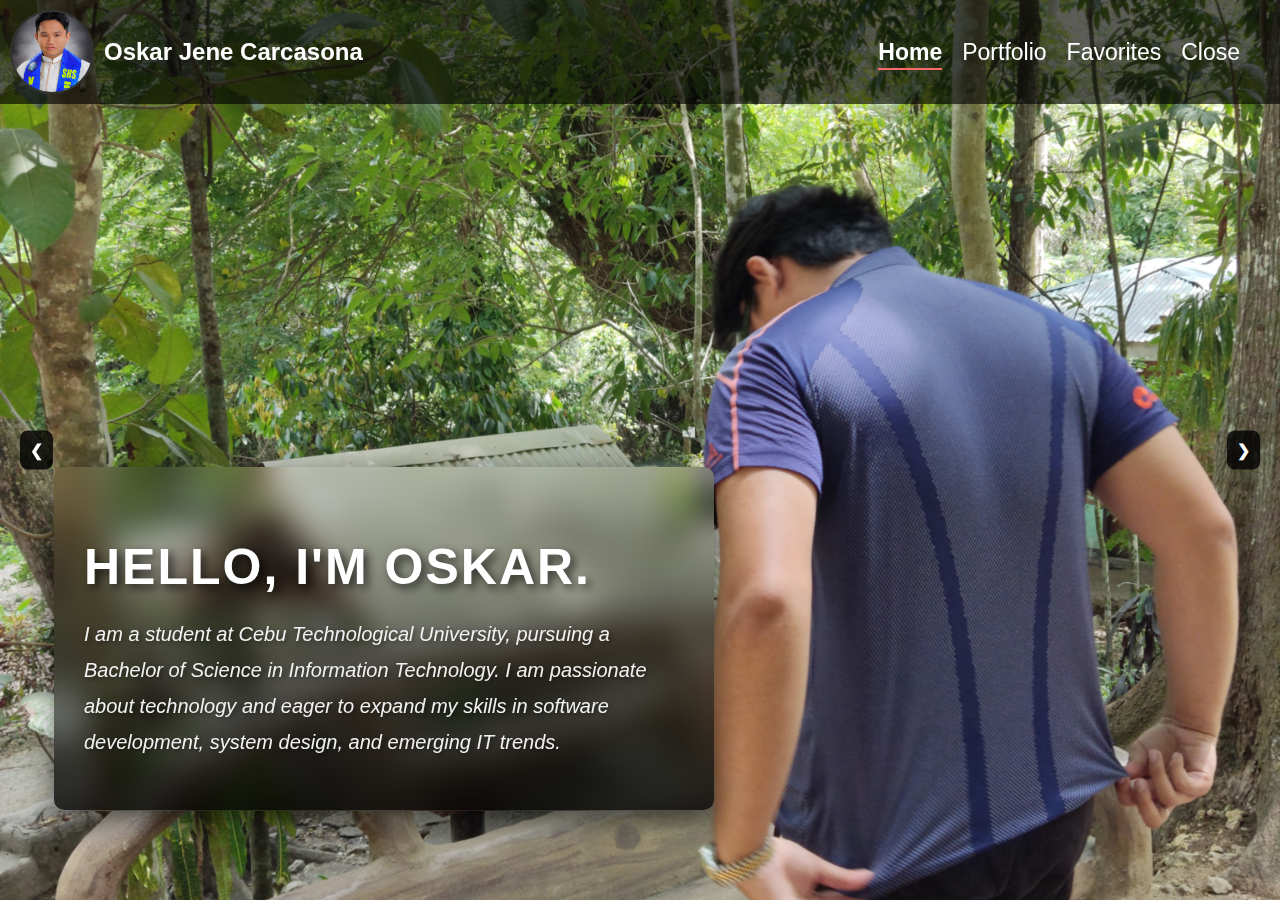
==== index.html @ 6c3a2879 "Add files via upload" ====
<!DOCTYPE html>
<html lang="en">
<head>
    <meta charset="UTF-8">
    <meta name="viewport" content="width=device-width, initial-scale=1.0">
    <title>Home</title>
    <link rel="stylesheet" href="style.css">
    
    
</head>
<body>

    <header>
        <div class="logo">
            <img src="Images/avatar.jpg" alt="Profile Avatar" class="avatar">
            Oskar Jene Carcasona
        </div>
        <nav>
            <ul>
                <li><a href="#" onclick="openPage('index.html')" class="active">Home</a></li>
                <li><a href="#" onclick="openPage('Portfolio.html')">Portfolio</a></li>
                <li><a href="#" onclick="openPage('Favorites.html')">Favorites</a></li>
                <li><a href="#" onclick="">Close</a></li>
                
            </ul>
        </nav>
    </header>

    <section class="carousel">
        <div class="carousel-container">
            <div class="slide active">
                <img src="Images/oj.jpg" alt="Slide 1">
                <div class="overlay">
                    <h2>Hello, I'm Oskar.</h2>
                    <p>I am a student at Cebu Technological University, pursuing a Bachelor of Science in Information Technology. I am passionate about technology and eager to expand my skills in software development, system design, and emerging IT trends.</p>
                    
                </div>
            </div>
            <div class="slide">
                <img src="Images/oj2.jpg" alt="Slide 2">
                <div class="overlay2">
                    <h2>finding confidence in solitude</h2>
                    <p>College life is a journey of self-discovery. Between endless assignments and sleepless nights, we learn to embrace challenges, build resilience, and grow into the people we are meant to be.</p>
                    
                </div>
            </div>
            <div class="slide">
                <img src="Images/oj3.jpg" alt="Slide 3">
                <div class="overlay3">
                    <h2>embracing change with open arms</h2>
                    <p>"Growth is painful. Change is painful. But nothing is as painful as staying stuck somewhere you don’t belong." – Mandy Hale</p>
                </div>
            </div>
        </div>
        <button class="prev">&#10094;</button>
        <button class="next">&#10095;</button>
    </section>
<script>
    let index = 0;
const slides = document.querySelectorAll(".slide");
const totalSlides = slides.length;

document.querySelector(".next").addEventListener("click", () => {
    index = (index + 1) % totalSlides;
    updateCarousel();
});

document.querySelector(".prev").addEventListener("click", () => {
    index = (index - 1 + totalSlides) % totalSlides;
    updateCarousel();
});

function updateCarousel() {
    const container = document.querySelector(".carousel-container");
    container.style.transform = `translateX(-${index * 100}vw)`;
}

setInterval(() => {
    index = (index + 1) % totalSlides;
    updateCarousel();
}, 5000);

// ====== CLOSE ======
// open new tab then close previous tab
function openPage(url) {
                window.open(url, '_blank');
                self.close(); 
            }
</script>
</body>
</html>
---- style.css ----
body {
    font-family: Arial, sans-serif;
    margin: 0;
    padding: 0;
    background-image: url(Images/background.jpg);
    background-size: cover;
   
}

header {
    display: flex;
    justify-content: space-between;
    align-items: center;
    padding: 10px;
    background: #010101a3;
    position: fixed;
    width: 100%;
    top: 0;
    z-index: 1000;
}

.logo {
    font-size: 24px;
    font-weight: bold;
    color:white;
}
nav{
    margin-right: 50px;
} 

nav ul {
    list-style: none;
    display: flex;
    gap: 20px;
    
   
}

nav ul li a {
    font-size: 23px;
    text-decoration: none;
    color: white;
    transition: color 0.3s ease-in-out, transform 0.2s ease-in-out;
}

nav ul li a:hover {
    color: #ff6b6b;
    transform: scale(1.1); 
}


nav ul li a.active {
    font-weight: bold;
    border-bottom: 2px solid #ff6b6b; 
    padding-bottom: 3px;
}

.carousel {
    position: relative;
    width: 100%;
    height: 100vh;
    overflow: hidden;
}

.carousel-container {
    display: flex;
    width: 300%;
    transition: transform 0.5s ease-in-out;
}

.slide {
    width: 100vw;
    height: 100vh;
    position: relative;
}

.slide img {
    width: 100%;
    height: 100%;
    object-fit: cover;
    
}
.overlay, .overlay2, .overlay3 {
    position: absolute;
    bottom: 10%;
    left: 30%;
    transform: translateX(-50%);
    color: white;
    max-width: 600px;
    padding: 30px;
    border-radius: 10px;
    backdrop-filter: blur(15px);
    background: linear-gradient(180deg, rgba(0, 0, 0, 0) 0%, rgba(0, 0, 0, 0.8) 100%);
    box-shadow: 0 10px 30px rgba(0, 0, 0, 0.6);
}
.overlay2{
    left: 80%;
}
.overlay3{
    left: 50%;
}

/* Movie Poster Typography */
.overlay h2, .overlay2 h2,.overlay3 h2 {
    font-size: 50px;
    font-weight: 900;
    text-transform: uppercase;
    margin-bottom: 10px;
    text-shadow: 4px 4px 10px rgba(0, 0, 0, 0.7);
    letter-spacing: 2px;
}

/* Subtitle/Text Effect */
.overlay p, .overlay2 p, .overlay3 p{
    font-size: 20px;
    font-style: italic;
    line-height: 1.8;
    color: #f1f1f1;
    text-shadow: 2px 2px 5px rgba(0, 0, 0, 0.5);
}

button {
    padding: 12px 25px;
    border: none;
    background: #ff6b6b;
    color: white;
    font-size: 16px;
    font-weight: bold;
    border-radius: 8px;
    cursor: pointer;
    transition: background 0.3s ease, transform 0.2s ease;
}

button:hover {
    background: #393838;
    transform: scale(1.05);
}

.prev, .next {
    position: absolute;
    top: 50%;
    transform: translateY(-50%);
    background: rgb(0 0 0 / 81%);
    border: none;
    padding: 10px;
    cursor: pointer;
}

.prev { left: 20px; }
.next { right: 20px; }
.logo {
    display: flex;
    align-items: center;
    font-size: 24px;
    font-weight: bold;
    gap: 10px; 
}

.avatar {
    width: 80px;  
    height: 80px;
    border-radius: 50%; 
    object-fit: cover;
    border: 2px solid #333; 
}


/*FAVORITES CSS*/

#content {
    width: 100%;
    max-width: 1000px;
    margin: auto;
    padding-bottom: 50px;
    margin-top: 130px;
}

#gallery-caption{
   text-align: center;
   color: #000000;
   background-color: #adabab95;
   padding: 3px;
   font-family: cursive;
   font-weight:bolder;
   font-style:italic;
   width: 100%;
   border-bottom: 3px solid #100f0f;
   border-radius: 2rem;
}

.quote{
    background-color: #0000009c;
    color: #ffffff;
    position: relative;
    width: 300px;
    height: 75px;
    top: 260px;
    left: 0px;
    z-index: 6;
    opacity: 80%;
    text-align: center;
    line-height: 25px;
    }
    
#gallery-header {
    text-align: center;
    width: 100%;
}

#art-exhibit {
    width: 100%;
    display: grid;
    grid-template-columns: repeat(4, 1fr);
    justify-content: center;
    gap: 30px;
}

/* Artwork Styling */
.artwork {
    width: 280px;
    height: 350px;
    background-color: #efefef;
    background-size: cover;
    background-position: center;
    background-repeat: no-repeat;
    position: relative;
    display: flex;
    flex-direction: column;
    justify-content: space-between;
    border-radius: 8px;
    overflow: hidden;
    box-shadow:  5px 5px 15px rgba(0, 0, 0, 0.763); /* Add shadow */
    transition: transform 0.3s ease-in-out, box-shadow 0.3s ease-in-out;
    border: 5px solid rgb(48, 52, 45);
}


#artwork-1 {
    background-image: url('images/image1.jpg');
}

#artwork-2 {
    background-image: url('images/image2.jpg');
}

#artwork-3 {
    background-image: url('images/image3.jpg');
}

#artwork-4 {
    background-image: url('images/image4.jpg');
}

#artwork-5 {
    background-image: url('images/image5.jpg');
}

#artwork-6 {
    background-image: url('images/image6.jpg');
}
#artwork-7 {
    background-image: url('images/image7.jpg');
}
#artwork-8 {
    background-image: url('images/image8.jpg');
}

/* Like Button (Heart) */
.heart1 {
    background-color: #EEF1F2;
    width: 40px;
    height: 40px;
    position: absolute;
    top: 10px;
    right: 10px;
    border-radius: 50%;
    display: flex;
    align-items: center;
    justify-content: center;
    cursor: pointer;
    transition: background 0.3s ease-in-out;
}

.heart1:hover {
    background-color: #A3ACE4;
}

.tosmall {
    width: 24px;
    height: 24px;
}

/* Comment Section */
.comments-section {
    padding: 10px;
    text-align: center;
    
}
.comments-section p {
    color: rgb(255, 255, 255);
    padding: 5px;
    background-color: rgba(0, 0, 0, 0.649);
    width: 50%;
    margin-left: 4rem;
    backdrop-filter: blur(15px);
    border-radius: 1rem;
    font-size: 15px;
    
}
.comments-list {
    border: 3px solid black;
    border-radius: 5px;
    padding: 10px;
    width: 90%;
    max-height: 30px; 
    overflow-y: auto; 
    background: #fff;
    text-align: left;
    list-style: none; 
}





/* Comment Input and Button */
.comment-input {
    border: 2px solid black;
    width: 80%;
    padding: 5px;
    margin-top: 5px;
    margin-bottom: 1rem;
    ;
    border-radius: 5px;
}
label {
    background-color: #171917;
    color: white;
    border: none;
    padding: 10px 20px;
    font-size: 20px;
    border-radius: 5px;
    margin: 10px auto;
    display: block;
    width: 50%;
    text-align: center;
    
}
/* Portfolio */
.function-integration h1{
    text-align: center;
}
.function-integration img{
    width: 300px;
    height: 300px;
    display: block; /* Important: makes the image a block element */
    margin-left: auto;
    margin-right: auto;
    width: 50%;
    margin-bottom: 2rem;
    border: 3px solid black;
}
.function-integration {
    width: 40%;
    margin: 20px auto;
    border: 3px solid #000000;
    padding: 10px;
    background-color: #79747400; 
    margin-top: 130px;
    border-radius: 3rem;
    backdrop-filter: blur(10px);
  }

  .function-integration button{
    display: block;
    width: 55%;
    padding: 15px;
    margin: 10px auto;
    margin-bottom: 5px;
    background-color: #171917;
    color: white;
    border: none;
    cursor: pointer;
    
  } 

/* Responsive Design */
@media (max-width: 1024px) {
    .overlay h2, .overlay2 h2, .overlay3 h2 {
        font-size: 24px;
    }
    .overlay p, .overlay2 p, .overlay3 p {
        font-size: 14px;
    }
}

@media (max-width: 768px) {
    nav ul {
        flex-direction: column;
        align-items: center;
    }
    .carousel-container {
        width: 100%;
    }
    .overlay, .overlay2, .overlay3 {
        bottom: 5%;
        padding: 15px;
    }
    .prev, .next {
        padding: 8px;
    }
    .function-integration {
        width: 95%;
    }
}

@media (max-width: 480px) {
    header {
        flex-direction: column;
        text-align: center;
    }
    .logo {
        font-size: 18px;
    }
    .overlay h2, .overlay2 h2, .overlay3 h2 {
        font-size: 20px;
    }
    .overlay p, .overlay2 p, .overlay3 p {
        font-size: 12px;
    }
    button {
        width: 100%;
    }
}

/*I CAN'T MAKE IT RESPONSIVE T^T UNTA DI RA IPA RESPONSIVE NI MA'AM PLEASE PLEASE PLEASE*/
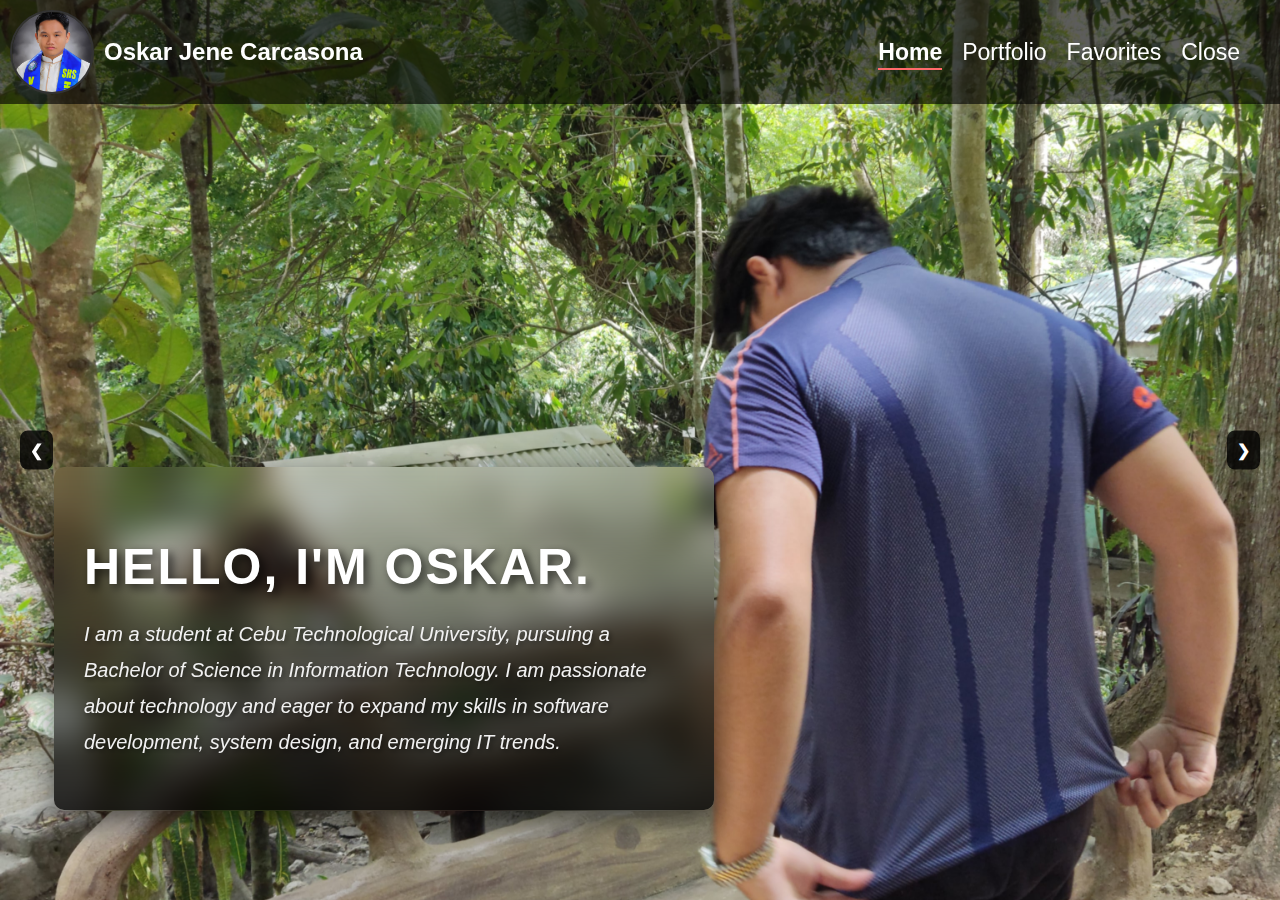
==== commit 6b359e61: "Update index.html" ====
--- a/index.html
+++ b/index.html
@@ -56,29 +56,58 @@
         <button class="next">&#10095;</button>
     </section>
 <script>
-    let index = 0;
+
+let index = 0;
 const slides = document.querySelectorAll(".slide");
 const totalSlides = slides.length;
+const container = document.querySelector(".carousel-container");
+const nextBtn = document.querySelector(".next");
+const prevBtn = document.querySelector(".prev");
 
-document.querySelector(".next").addEventListener("click", () => {
-    index = (index + 1) % totalSlides;
-    updateCarousel();
-});
 
-document.querySelector(".prev").addEventListener("click", () => {
-    index = (index - 1 + totalSlides) % totalSlides;
-    updateCarousel();
-});
+let autoSlideInterval;
 
 function updateCarousel() {
-    const container = document.querySelector(".carousel-container");
     container.style.transform = `translateX(-${index * 100}vw)`;
 }
 
-setInterval(() => {
+function nextSlide() {
     index = (index + 1) % totalSlides;
     updateCarousel();
-}, 5000);
+}
+
+function prevSlide() {
+    index = (index - 1 + totalSlides) % totalSlides;
+    updateCarousel();
+}
+
+// Auto-slide function
+function startAutoSlide() {
+    autoSlideInterval = setInterval(nextSlide, 5000);
+}
+
+// Stop auto-slide
+function stopAutoSlide() {
+    clearInterval(autoSlideInterval);
+}
+
+// PAUSE FOR 7 SECS after clicking the buttons
+nextBtn.addEventListener("click", () => {
+    nextSlide();
+    stopAutoSlide();
+    setTimeout(startAutoSlide, 7000);
+});
+
+prevBtn.addEventListener("click", () => {
+    prevSlide();
+    stopAutoSlide();
+    setTimeout(startAutoSlide, 7000);
+});
+
+
+// Start auto-slide on page load
+startAutoSlide();
+
 
 // ====== CLOSE ======
 // open new tab then close previous tab
--- a/style.css
+++ b/style.css
@@ -237,33 +237,33 @@
 
 
 #artwork-1 {
-    background-image: url('images/image1.jpg');
+    background-image: url('Images/image1.jpg');
 }
 
 #artwork-2 {
-    background-image: url('images/image2.jpg');
+    background-image: url('Images/image2.jpg');
 }
 
 #artwork-3 {
-    background-image: url('images/image3.jpg');
+    background-image: url('Images/image3.jpg');
 }
 
 #artwork-4 {
-    background-image: url('images/image4.jpg');
+    background-image: url('Images/image4.jpg');
 }
 
 #artwork-5 {
-    background-image: url('images/image5.jpg');
+    background-image: url('Images/image5.jpg');
 }
 
 #artwork-6 {
-    background-image: url('images/image6.jpg');
+    background-image: url('Images/image6.jpg');
 }
 #artwork-7 {
-    background-image: url('images/image7.jpg');
+    background-image: url('Images/image7.jpg');
 }
 #artwork-8 {
-    background-image: url('images/image8.jpg');
+    background-image: url('Images/image8.jpg');
 }
 
 /* Like Button (Heart) */
@@ -434,4 +434,4 @@
     }
 }
 
-/*I CAN'T MAKE IT RESPONSIVE T^T UNTA DI RA IPA RESPONSIVE NI MA'AM PLEASE PLEASE PLEASE*/+/*I CAN'T MAKE IT RESPONSIVE T^T UNTA DI RA IPA RESPONSIVE NI MA'AM PLEASE PLEASE PLEASE*/
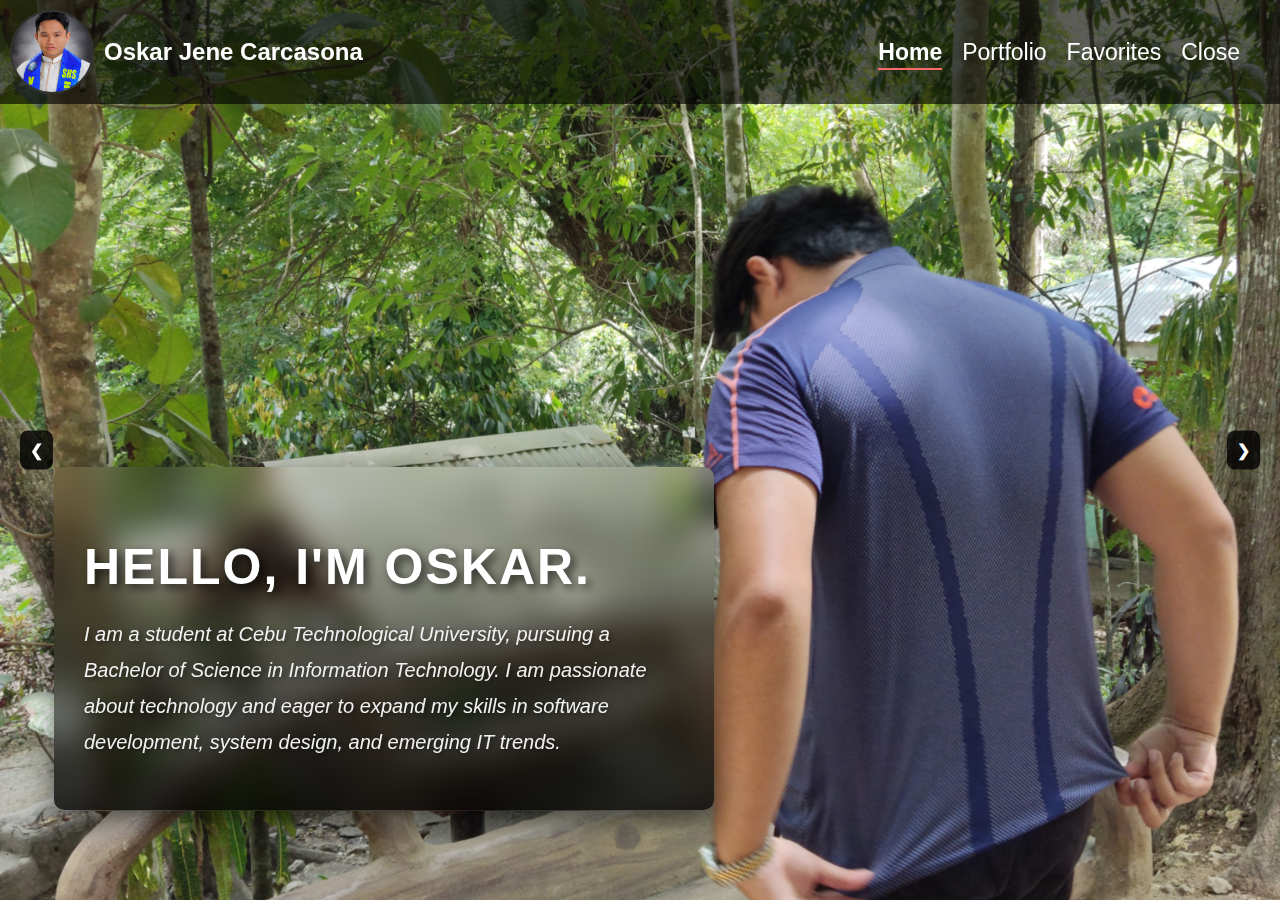
==== commit 7d65131b: "Update index.html" ====
--- a/index.html
+++ b/index.html
@@ -60,54 +60,26 @@
 let index = 0;
 const slides = document.querySelectorAll(".slide");
 const totalSlides = slides.length;
-const container = document.querySelector(".carousel-container");
-const nextBtn = document.querySelector(".next");
-const prevBtn = document.querySelector(".prev");
 
+document.querySelector(".next").addEventListener("click", () => {
+    index = (index + 1) % totalSlides;
+    updateCarousel();
+});
 
-let autoSlideInterval;
+document.querySelector(".prev").addEventListener("click", () => {
+    index = (index - 1 + totalSlides) % totalSlides;
+    updateCarousel();
+});
 
 function updateCarousel() {
+    const container = document.querySelector(".carousel-container");
     container.style.transform = `translateX(-${index * 100}vw)`;
 }
-
-function nextSlide() {
+// 9 sec delay slides
+setInterval(() => {
     index = (index + 1) % totalSlides;
     updateCarousel();
-}
-
-function prevSlide() {
-    index = (index - 1 + totalSlides) % totalSlides;
-    updateCarousel();
-}
-
-// Auto-slide function
-function startAutoSlide() {
-    autoSlideInterval = setInterval(nextSlide, 5000);
-}
-
-// Stop auto-slide
-function stopAutoSlide() {
-    clearInterval(autoSlideInterval);
-}
-
-// PAUSE FOR 7 SECS after clicking the buttons
-nextBtn.addEventListener("click", () => {
-    nextSlide();
-    stopAutoSlide();
-    setTimeout(startAutoSlide, 7000);
-});
-
-prevBtn.addEventListener("click", () => {
-    prevSlide();
-    stopAutoSlide();
-    setTimeout(startAutoSlide, 7000);
-});
-
-
-// Start auto-slide on page load
-startAutoSlide();
-
+}, 9000);
 
 // ====== CLOSE ======
 // open new tab then close previous tab
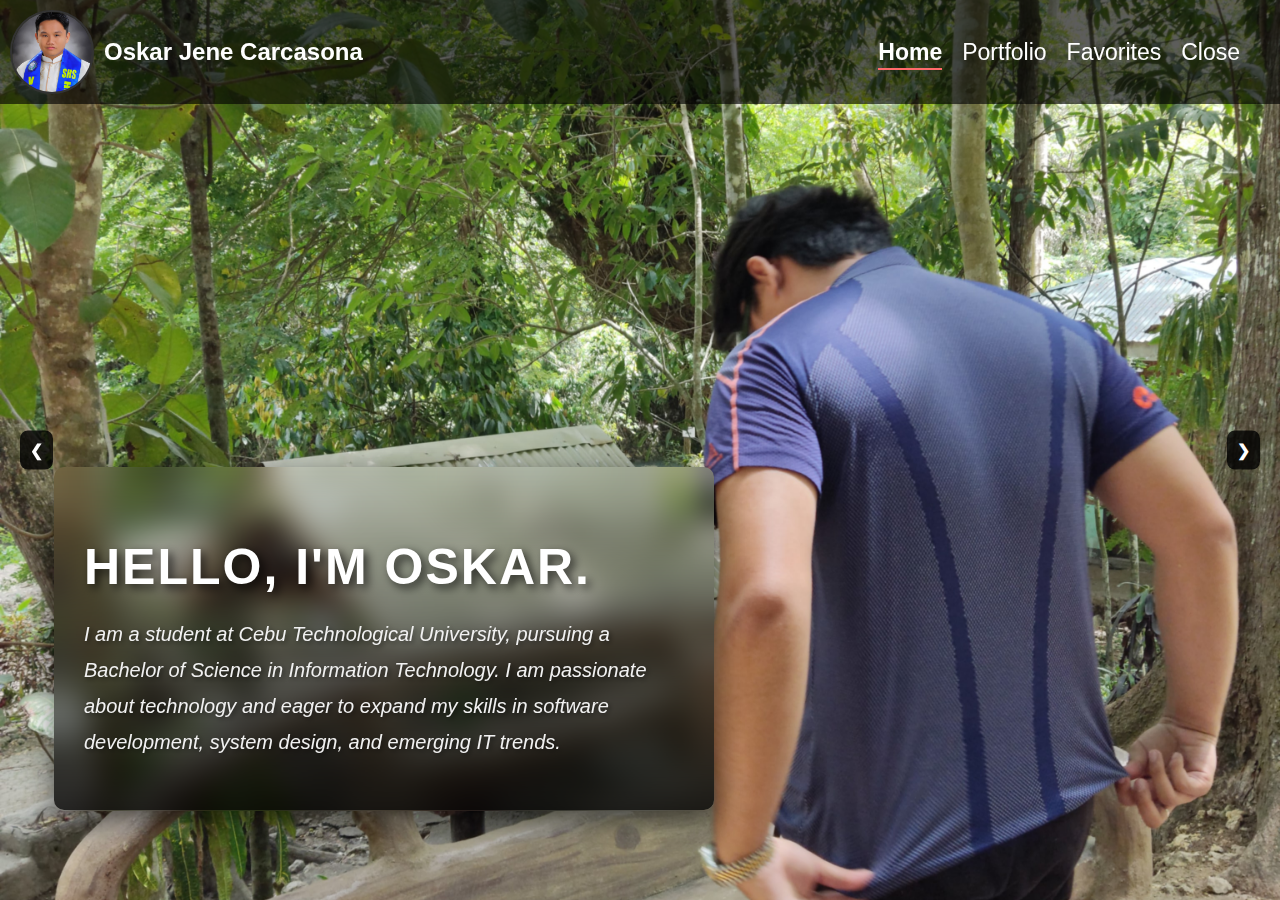
==== commit 1740a396: "Update index.html" ====
--- a/index.html
+++ b/index.html
@@ -20,7 +20,7 @@
                 <li><a href="#" onclick="openPage('index.html')" class="active">Home</a></li>
                 <li><a href="#" onclick="openPage('Portfolio.html')">Portfolio</a></li>
                 <li><a href="#" onclick="openPage('Favorites.html')">Favorites</a></li>
-                <li><a href="#" onclick="">Close</a></li>
+                <li><a href="#" onclick="self.close(); return false;">Close</a></li>
                 
             </ul>
         </nav>
@@ -60,13 +60,31 @@
 let index = 0;
 const slides = document.querySelectorAll(".slide");
 const totalSlides = slides.length;
+let isPaused = false;
+let interval;
+let isTransitioning = false;
+
 
 document.querySelector(".next").addEventListener("click", () => {
+    if (isTransitioning) return; // Block multiple fast clicks
+    isTransitioning = true;
+    
+    setTimeout(() => {
+        isTransitioning = false;
+    }, 1000); // 1-second delay
+
     index = (index + 1) % totalSlides;
     updateCarousel();
 });
 
 document.querySelector(".prev").addEventListener("click", () => {
+    if (isTransitioning) return;
+    isTransitioning = true;
+    
+    setTimeout(() => {
+        isTransitioning = false;
+    }, 1000); // 1-second delay
+
     index = (index - 1 + totalSlides) % totalSlides;
     updateCarousel();
 });
@@ -75,11 +93,24 @@
     const container = document.querySelector(".carousel-container");
     container.style.transform = `translateX(-${index * 100}vw)`;
 }
-// 9 sec delay slides
-setInterval(() => {
-    index = (index + 1) % totalSlides;
-    updateCarousel();
-}, 9000);
+// 7 sec delay slides
+function startSlideshow() {
+    interval = setInterval(() => {
+        if (!isPaused) {
+            index = (index + 1) % totalSlides;
+            updateCarousel();
+        }
+    }, 5000);
+}
+
+// Start the automatic slideshow
+startSlideshow();
+
+// Toggle pause on click
+document.querySelector(".carousel").addEventListener("click", () => {
+    isPaused = !isPaused;
+});
+
 
 // ====== CLOSE ======
 // open new tab then close previous tab
--- a/style.css
+++ b/style.css
@@ -237,33 +237,33 @@
 
 
 #artwork-1 {
-    background-image: url('Images/image1.jpg');
+    background-image: url('images/image1.jpg');
 }
 
 #artwork-2 {
-    background-image: url('Images/image2.jpg');
+    background-image: url('images/image2.jpg');
 }
 
 #artwork-3 {
-    background-image: url('Images/image3.jpg');
+    background-image: url('images/image3.jpg');
 }
 
 #artwork-4 {
-    background-image: url('Images/image4.jpg');
+    background-image: url('images/image4.jpg');
 }
 
 #artwork-5 {
-    background-image: url('Images/image5.jpg');
+    background-image: url('images/image5.jpg');
 }
 
 #artwork-6 {
-    background-image: url('Images/image6.jpg');
+    background-image: url('images/image6.jpg');
 }
 #artwork-7 {
-    background-image: url('Images/image7.jpg');
+    background-image: url('images/image7.jpg');
 }
 #artwork-8 {
-    background-image: url('Images/image8.jpg');
+    background-image: url('images/image8.jpg');
 }
 
 /* Like Button (Heart) */
@@ -434,4 +434,4 @@
     }
 }
 
-/*I CAN'T MAKE IT RESPONSIVE T^T UNTA DI RA IPA RESPONSIVE NI MA'AM PLEASE PLEASE PLEASE*/
+/*I CAN'T MAKE IT RESPONSIVE T^T UNTA DI RA IPA RESPONSIVE NI MA'AM PLEASE PLEASE PLEASE*/